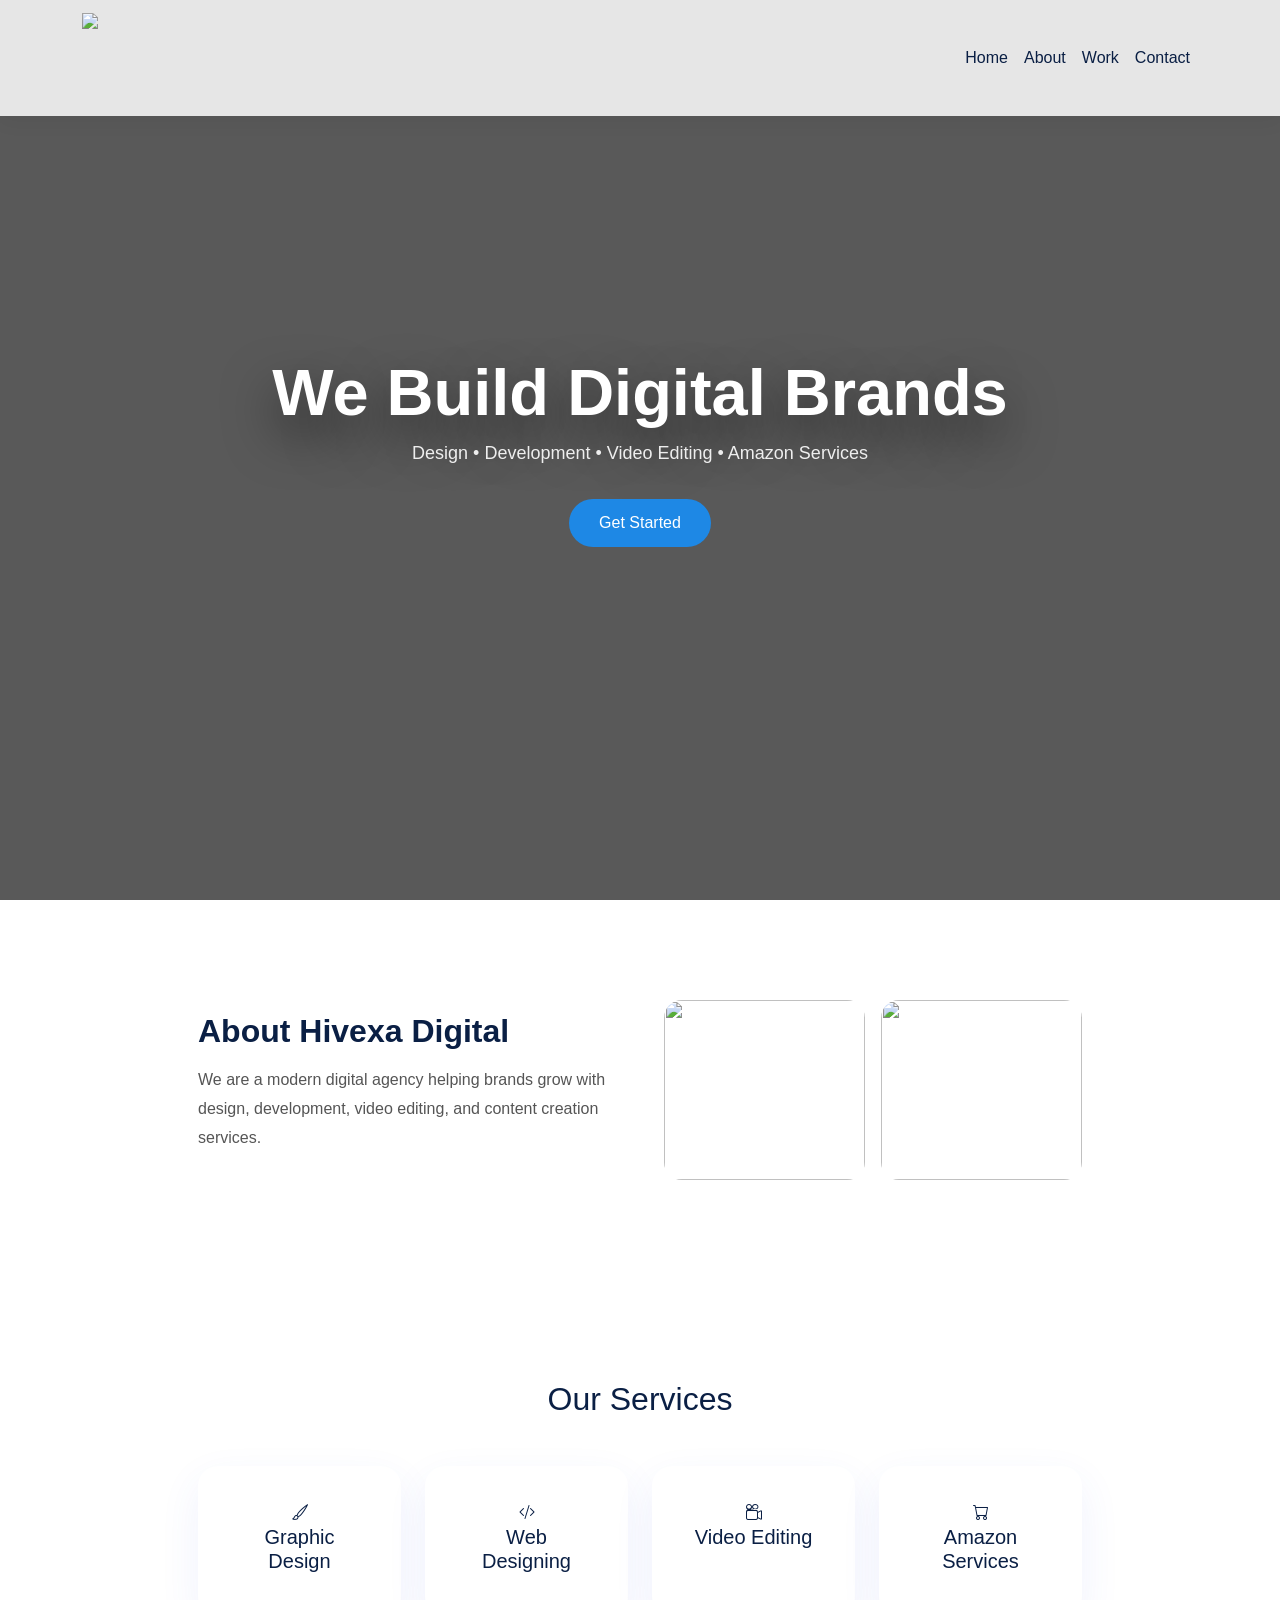
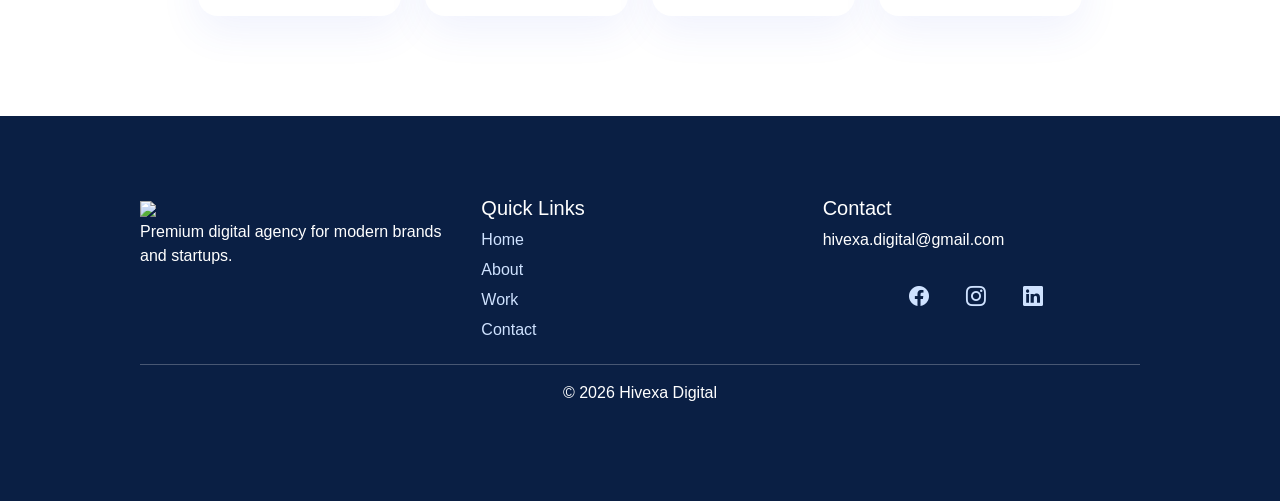
==== index.html @ ccd0536c "Add files via upload" ====
<!DOCTYPE html>
<html lang="en">

<head>
    <meta charset="UTF-8">
    <meta name="viewport" content="width=device-width, initial-scale=1.0">

    <title>Hivexa Digital</title>

    <link href="https://cdn.jsdelivr.net/npm/bootstrap@5.3.3/dist/css/bootstrap.min.css" rel="stylesheet">
    <link href="https://cdn.jsdelivr.net/npm/bootstrap-icons@1.11.3/font/bootstrap-icons.min.css" rel="stylesheet">

    <link rel="icon" type="image/png" href="img/hivexa logo.png">

    <style>
        body {
            margin: 0;
            font-family: Arial;
            background: #ffffff;
            color: #0a1f44;
            overflow-x: hidden;
        }

        /* ================= NAVBAR ================= */
        .navbar {
            position: fixed;
            top: 0;
            width: 100%;
            z-index: 1000;
            background: rgba(255, 255, 255, 0.85);
            backdrop-filter: blur(15px);
            transition: 0.3s;
            box-shadow: 0 5px 20px rgba(0, 0, 0, 0.05);
        }

        .navbar.scrolled {
            background: rgba(255, 255, 255, 0.95);
        }

        .navbar-brand img {
            height: 45px;
        }

        .nav-link {
            color: #0a1f44 !important;
            position: relative;
        }

        .nav-link::after {
            content: "";
            position: absolute;
            left: 0;
            bottom: -4px;
            width: 0%;
            height: 2px;
            background: #1e88e5;
            transition: 0.3s;
        }

        .nav-link:hover::after {
            width: 100%;
        }

        /* ================= HERO (UPDATED) ================= */
        .hero {
            height: 100vh;
            position: relative;
            display: flex;
            align-items: center;
            justify-content: center;
            text-align: center;
            overflow: hidden;

            background: url("https://images.unsplash.com/photo-1521737604893-d14cc237f11d") center/cover no-repeat;
        }

        .hero::before {
            content: "";
            position: absolute;
            top: 0;
            left: 0;
            width: 100%;
            height: 100%;
            background: rgba(0, 0, 0, 0.65);
        }

        .hero-content {
            position: relative;
            z-index: 2;
            color: white;
            animation: float 5s ease-in-out infinite;
        }

        .hero h1 {
            font-size: 65px;
            font-weight: 900;
            text-shadow: 0 20px 50px rgba(0, 0, 0, 0.6);
        }

        .hero p {
            font-size: 18px;
            opacity: 0.9;
        }

        @keyframes float {
            0% { transform: translateY(0); }
            50% { transform: translateY(-15px); }
            100% { transform: translateY(0); }
        }

        .btn-main {
            background: #1e88e5;
            color: white;
            padding: 12px 30px;
            border-radius: 30px;
            border: none;
            transition: 0.3s;
        }

        .btn-main:hover {
            transform: translateY(-5px);
            box-shadow: 0 15px 30px rgba(30, 136, 229, 0.4);
        }

        /* ================= SECTIONS ================= */
        .section {
            padding: 100px 10%;
            opacity: 0;
            transform: translateY(60px);
            transition: 1s;
        }

        .section.show {
            opacity: 1;
            transform: translateY(0);
        }

        /* ================= CARDS ================= */
        .card-box {
            background: white;
            border-radius: 20px;
            padding: 35px;
            text-align: center;
            box-shadow: 0 15px 40px #3f5fea14;
            transition: 0.4s;
        }

        .card-box:hover {
            transform: translateY(-12px);
            box-shadow: 0 20px 50px rgba(0, 0, 0, 0.15);
        }

        /* ================= ABOUT (UNCHANGED STYLE) ================= */
        .img-fixed {
            height: 180px;
            overflow: hidden;
            border-radius: 18px;
        }

        .img-fixed img {
            width: 100%;
            height: 100%;
            object-fit: cover;
            transition: 0.4s;
        }

        .img-fixed img:hover {
            transform: scale(1.1);
        }

        /* ================= FOOTER ================= */
        footer {
            background: #0a1f44;
            color: white;
            padding: 80px 10%;
        }

        footer a {
            color: #cfe2ff;
            text-decoration: none;
            display: block;
            margin: 6px 0;
            transition: 0.3s;
        }

        footer a:hover {
            color: #1e88e5;
            transform: translateX(5px);
        }

        .social i {
            font-size: 20px;
            margin-right: 10px;
            transition: 0.3s;
        }

        .social i:hover {
            transform: scale(1.3);
            color: #1e88e5;
        }

        /* ================= RESPONSIVE ================= */
        @media(max-width:768px) {
            .hero h1 {
                font-size: 40px;
            }

            .section {
                padding: 60px 20px;
            }
        }
 .navbar-brand img {
            height: clamp(80px, 7vw, 110px);
            width: auto;
            max-width: 200px;
            object-fit: contain;
            display: block;
        }
   .social {
    display: flex;
    flex-wrap: nowrap;      /* ❌ prevent wrapping */
    flex-direction: row;    /* horizontal */
    gap: 12px;
    align-items: center;
    justify-content: center;
    overflow-x: auto;       /* mobile pe scroll ho jaye instead of break */
}

.social-icon {
    width: 45px;
    height: 45px;
    display: flex;
    align-items: center;
    justify-content: center;
    border-radius: 50%;
    font-size: 18px;
    text-decoration: none;
    flex-shrink: 0; 
    transition: 0.3s;
}

.social-icon:hover {
    color: white;
    transform: translateY(-3px);
}
    </style>
</head>

<body>

<!-- NAVBAR -->
<nav class="navbar navbar-expand-lg">
    <div class="container">
        <a class="navbar-brand img" href="index.html">
            <img src="img/hivexa_logo-removebg-preview.png">
        </a>

        <button class="navbar-toggler" data-bs-toggle="collapse" data-bs-target="#nav">
            <span class="navbar-toggler-icon"></span>
        </button>

        <div class="collapse navbar-collapse" id="nav">
            <ul class="navbar-nav ms-auto">
                <li class="nav-item"><a class="nav-link" href="index.html">Home</a></li>
                <li class="nav-item"><a class="nav-link" href="about.html">About</a></li>
                <!-- <li class="nav-item"><a class="nav-link" href="services.html">Services</a></li> -->
                <li class="nav-item"><a class="nav-link" href="work.html">Work</a></li>
                <li class="nav-item"><a class="nav-link" href="contact.html">Contact</a></li>
            </ul>
        </div>
    </div>
</nav>

<!-- HERO -->
<section class="hero">
    <div class="hero-content">
        <h1>We Build Digital Brands</h1>
        <p>Design • Development • Video Editing • Amazon Services</p>
        <button class="btn-main mt-3"><a href="about.html" style="color: #ffffff; text-decoration-line: none;">Get Started</a></button>
    </div>
</section>

<!-- ABOUT (UNCHANGED) -->
<section class="section container">
    <div class="row align-items-center g-5">

        <div class="col-md-6">
            <h2 class="fw-bold mb-3">About Hivexa Digital</h2>
            <p style="color:#555;line-height:1.8;">
                We are a modern digital agency helping brands grow with design, development,
                video editing, and content creation services.
            </p>
        </div>

        <div class="col-md-6">
            <div class="row g-3">
                <div class="col-6">
                    <div class="img-fixed">
                        <img src="https://images.unsplash.com/photo-1522202176988-66273c2fd55f">
                    </div>
                </div>

                <div class="col-6">
                    <div class="img-fixed">
                        <img src="https://images.unsplash.com/photo-1551836022-deb4988cc6c0">
                    </div>
                </div>
            </div>
        </div>

    </div>
</section>

<!-- SERVICES -->
<!-- SERVICES -->
<section class="section container">
    <h2 class="text-center mb-5">Our Services</h2>

    <div class="row g-4">

        <!-- Card 1 -->
        <div class="col-12 col-sm-6 col-md-6 col-lg-3 d-flex">
            <div class="card-box w-100">
                <i class="bi bi-brush"></i>
                <h5>Graphic Design</h5>
            </div>
        </div>

        <!-- Card 2 -->
        <div class="col-12 col-sm-6 col-md-6 col-lg-3 d-flex">
            <div class="card-box w-100">
                <i class="bi bi-code-slash"></i>
                <h5>Web Designing</h5>
            </div>
        </div>

        <!-- Card 3 -->
        <div class="col-12 col-sm-6 col-md-6 col-lg-3 d-flex">
            <div class="card-box w-100">
                <i class="bi bi-camera-reels"></i>
                <h5>Video Editing</h5>
            </div>
        </div>

        <!-- Card 4 -->
        <div class="col-12 col-sm-6 col-md-6 col-lg-3 d-flex">
            <div class="card-box w-100">
                <i class="bi bi-cart"></i>
                <h5>Amazon Services</h5>
            </div>
        </div>

    </div>
</section>
<!-- FOOTER -->
<footer>
    <div class="container">
        <div class="row g-4">

            <div class="col-md-4">
                <img src="img/hivexa logo.png" style="height:40px;">
                <p>Premium digital agency for modern brands and startups.</p>
            </div>

            <div class="col-md-4">
                <h5>Quick Links</h5>
                <a href="index.html">Home</a>
                <a href="about.html">About</a>
                <!-- <a href="services.html">Services</a> -->
                <a href="work.html">Work</a>
                <a href="contact.html">Contact</a>
            </div>

            <div class="col-md-4">
                <h5>Contact</h5>
                <p>hivexa.digital@gmail.com</p>

               <div class="social">

    <a href="#" target="_blank" class="social-icon">
        <i class="bi bi-facebook"></i>
    </a>

    <a href="#" target="_blank" class="social-icon">
        <i class="bi bi-instagram"></i>
    </a>

    <a href="https://www.linkedin.com/company/hivexa-digital/" target="_blank" class="social-icon">
        <i class="bi bi-linkedin"></i>
    </a>

</div>
            </div>

        </div>

        <hr>
        <p class="text-center">© 2026 Hivexa Digital</p>
    </div>
</footer>

<!-- SCRIPT -->
<script>
    window.addEventListener("scroll", () => {
        document.querySelector(".navbar").classList.toggle("scrolled", window.scrollY > 50);

        document.querySelectorAll(".section").forEach(el => {
            if (el.getBoundingClientRect().top < window.innerHeight - 100) {
                el.classList.add("show");
            }
        });
    });
</script>

<script src="https://cdn.jsdelivr.net/npm/bootstrap@5.3.3/dist/js/bootstrap.bundle.min.js"></script>

</body>
</html>
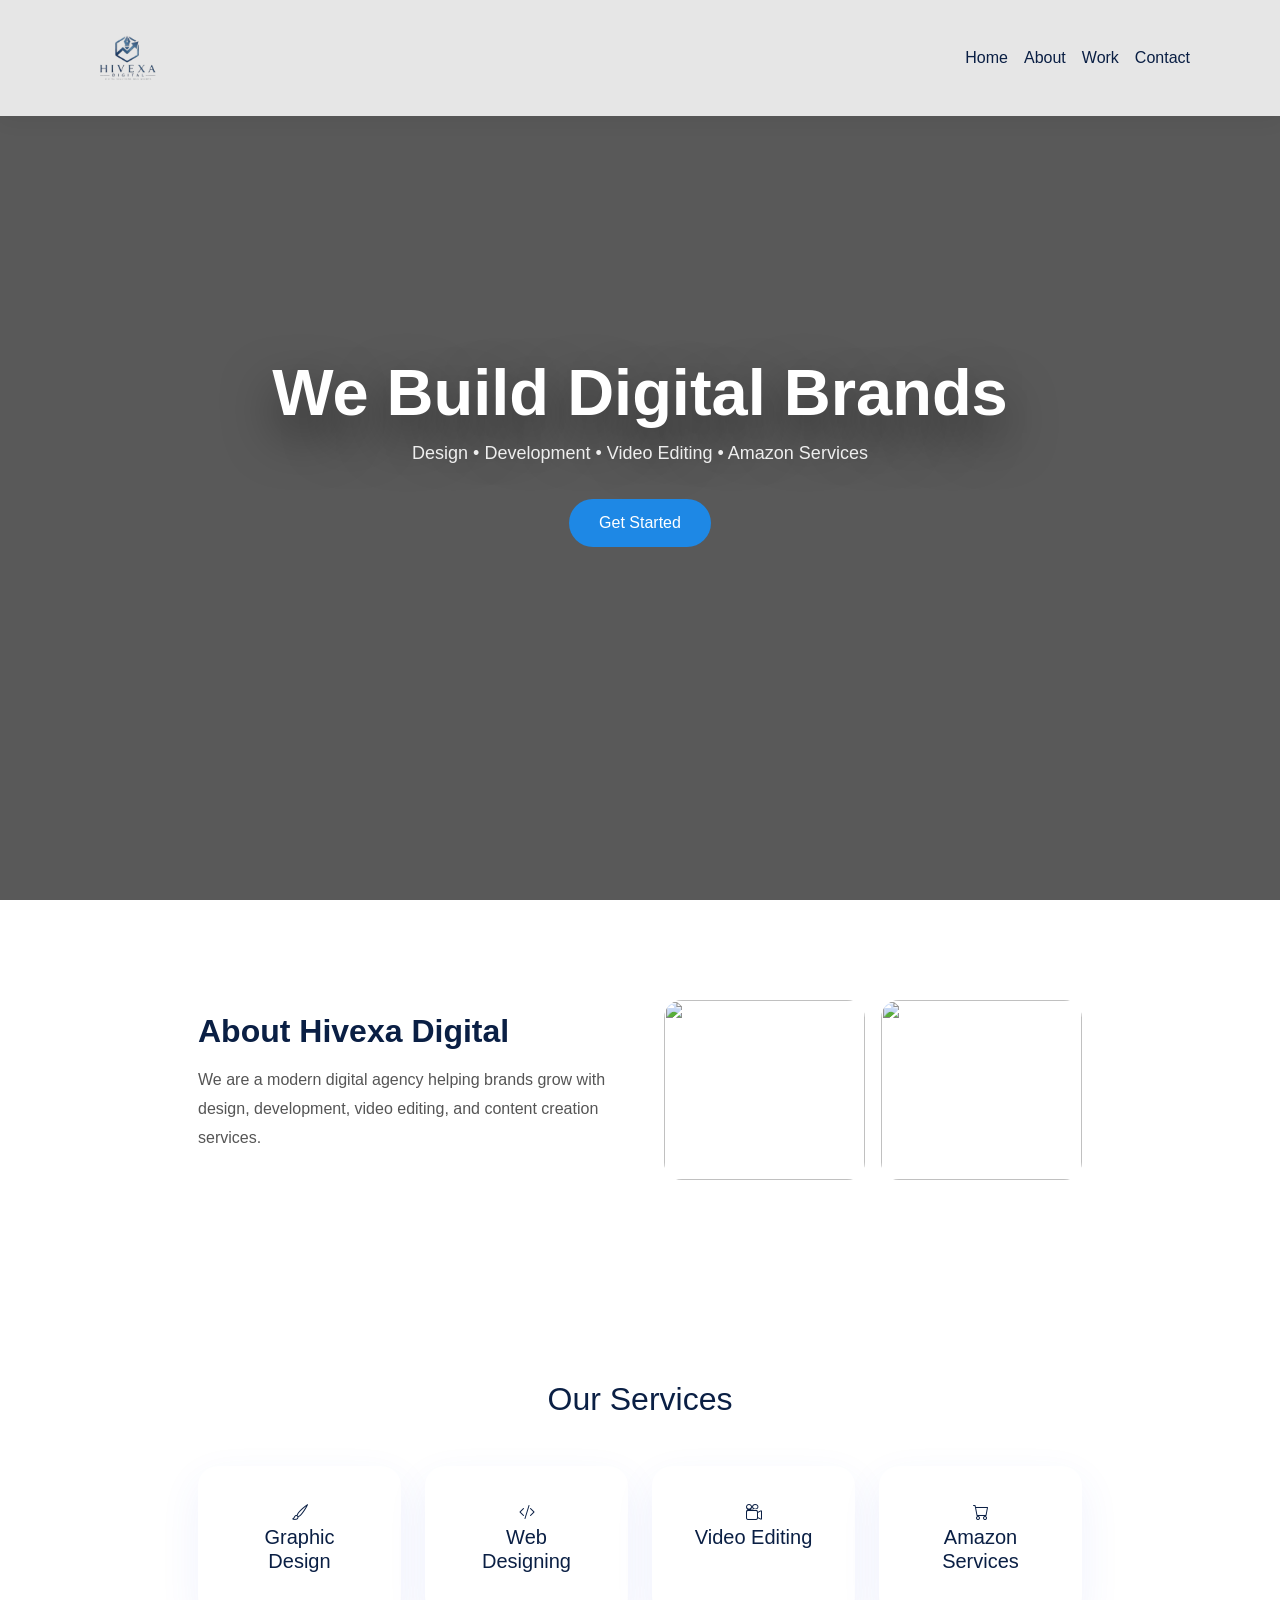
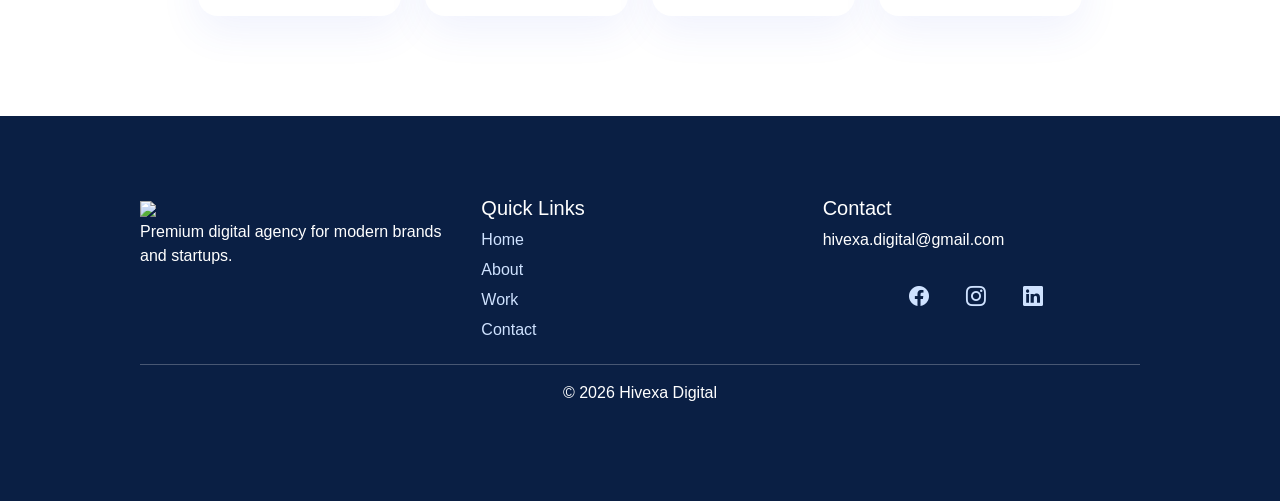
==== commit c52f7efa: "index.html" ====
--- a/index.html
+++ b/index.html
@@ -252,7 +252,7 @@
 <nav class="navbar navbar-expand-lg">
     <div class="container">
         <a class="navbar-brand img" href="index.html">
-            <img src="img/hivexa_logo-removebg-preview.png">
+            <img src="hivexa_logo-removebg-preview.png">
         </a>
 
         <button class="navbar-toggler" data-bs-toggle="collapse" data-bs-target="#nav">
@@ -358,7 +358,7 @@
         <div class="row g-4">
 
             <div class="col-md-4">
-                <img src="img/hivexa logo.png" style="height:40px;">
+                <img src="hivexa logo.png" style="height:40px;">
                 <p>Premium digital agency for modern brands and startups.</p>
             </div>
 
@@ -415,4 +415,4 @@
 <script src="https://cdn.jsdelivr.net/npm/bootstrap@5.3.3/dist/js/bootstrap.bundle.min.js"></script>
 
 </body>
-</html>+</html>
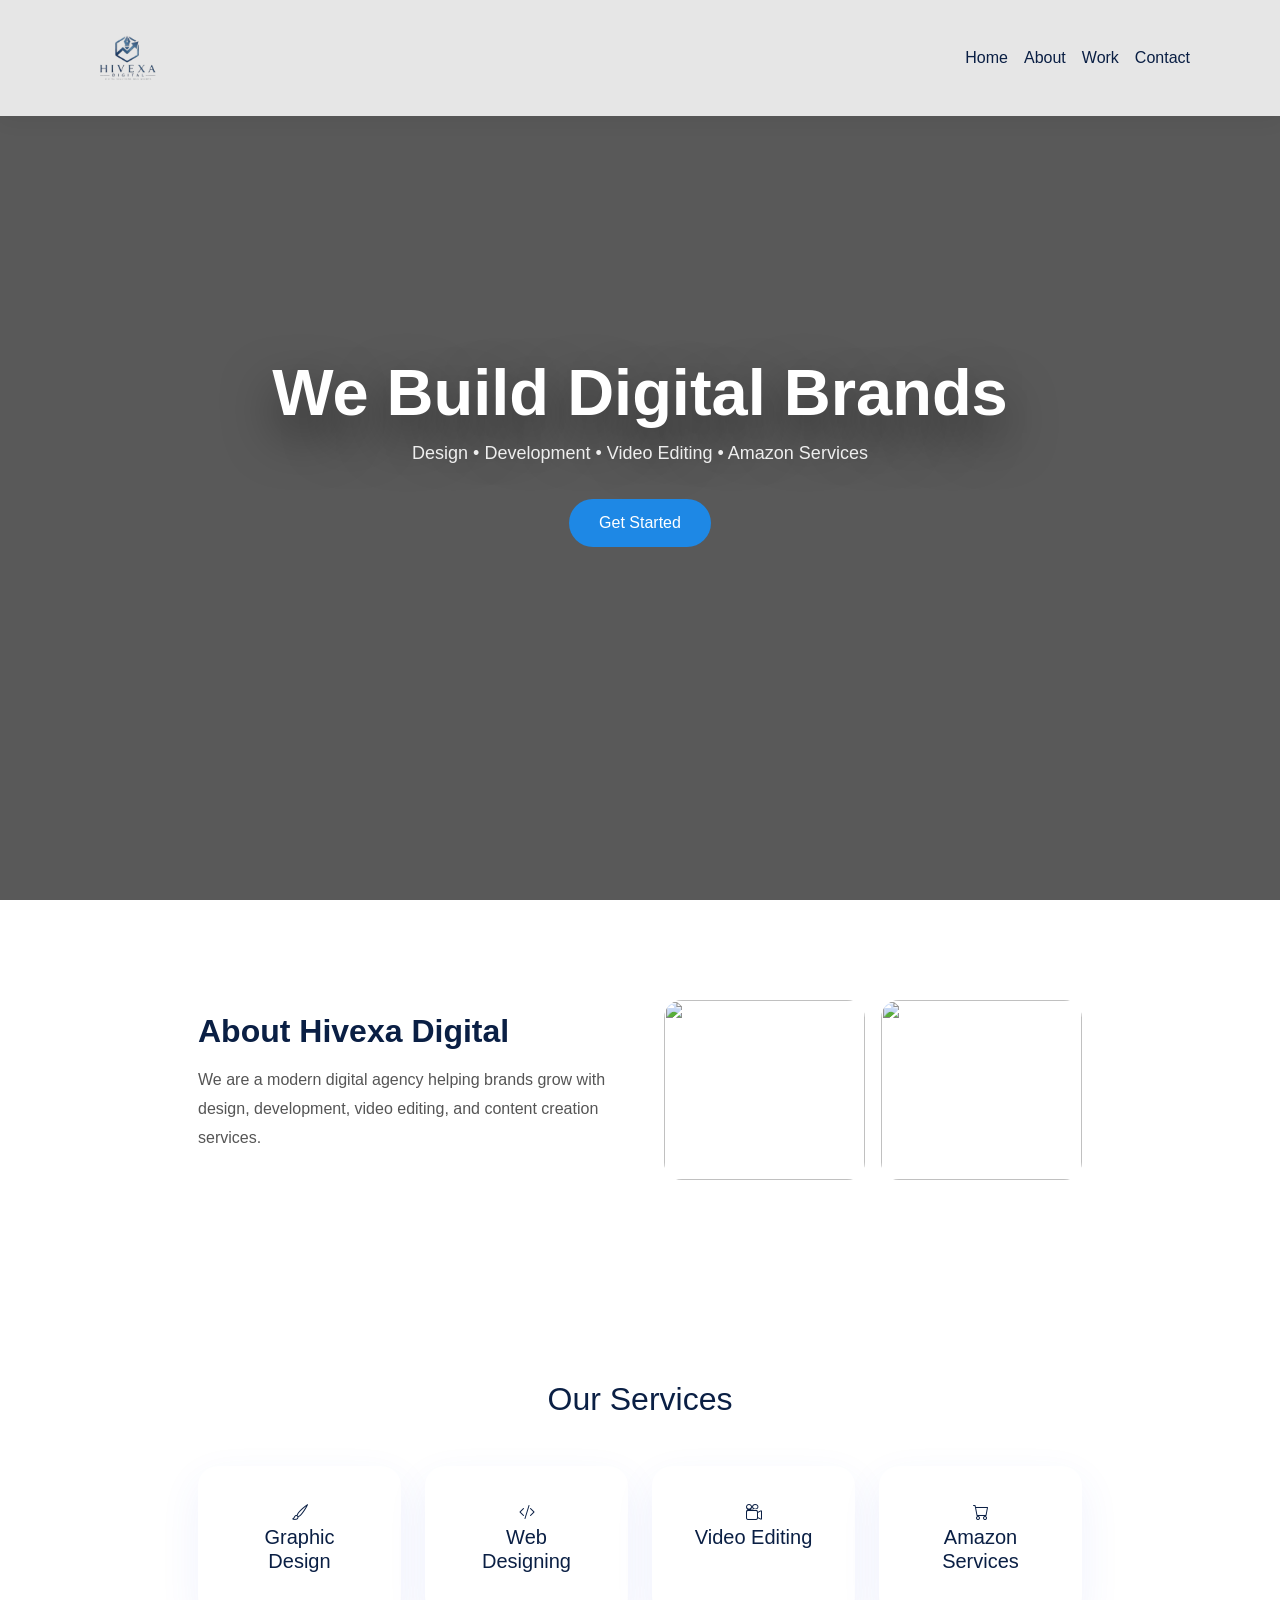
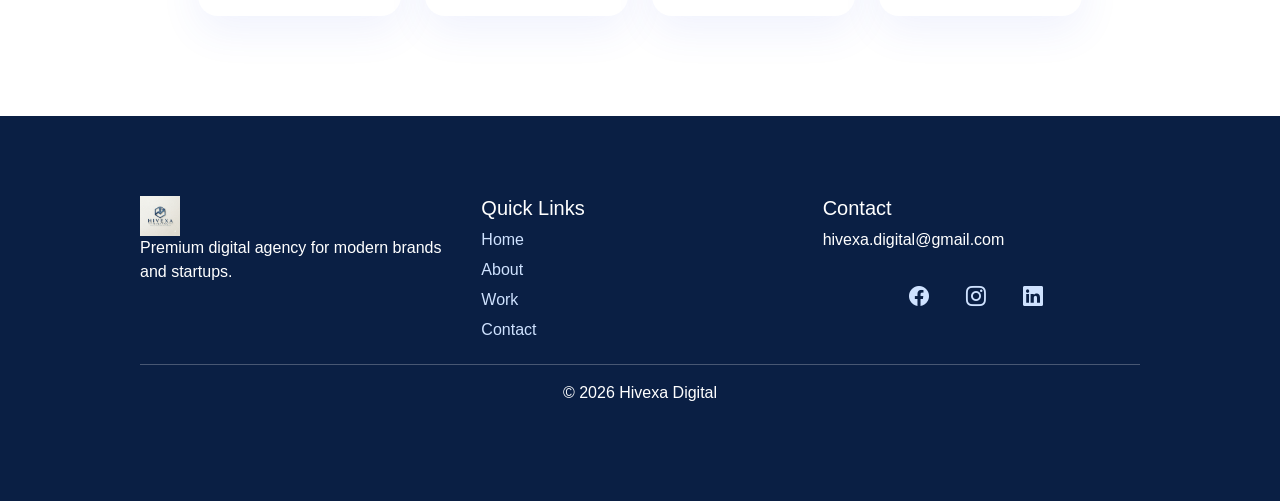
==== commit e8367f54: "Update index.html" ====
--- a/index.html
+++ b/index.html
@@ -10,7 +10,7 @@
     <link href="https://cdn.jsdelivr.net/npm/bootstrap@5.3.3/dist/css/bootstrap.min.css" rel="stylesheet">
     <link href="https://cdn.jsdelivr.net/npm/bootstrap-icons@1.11.3/font/bootstrap-icons.min.css" rel="stylesheet">
 
-    <link rel="icon" type="image/png" href="img/hivexa logo.png">
+    <link rel="icon" type="image/png" href="hivexa logo.png">
 
     <style>
         body {
